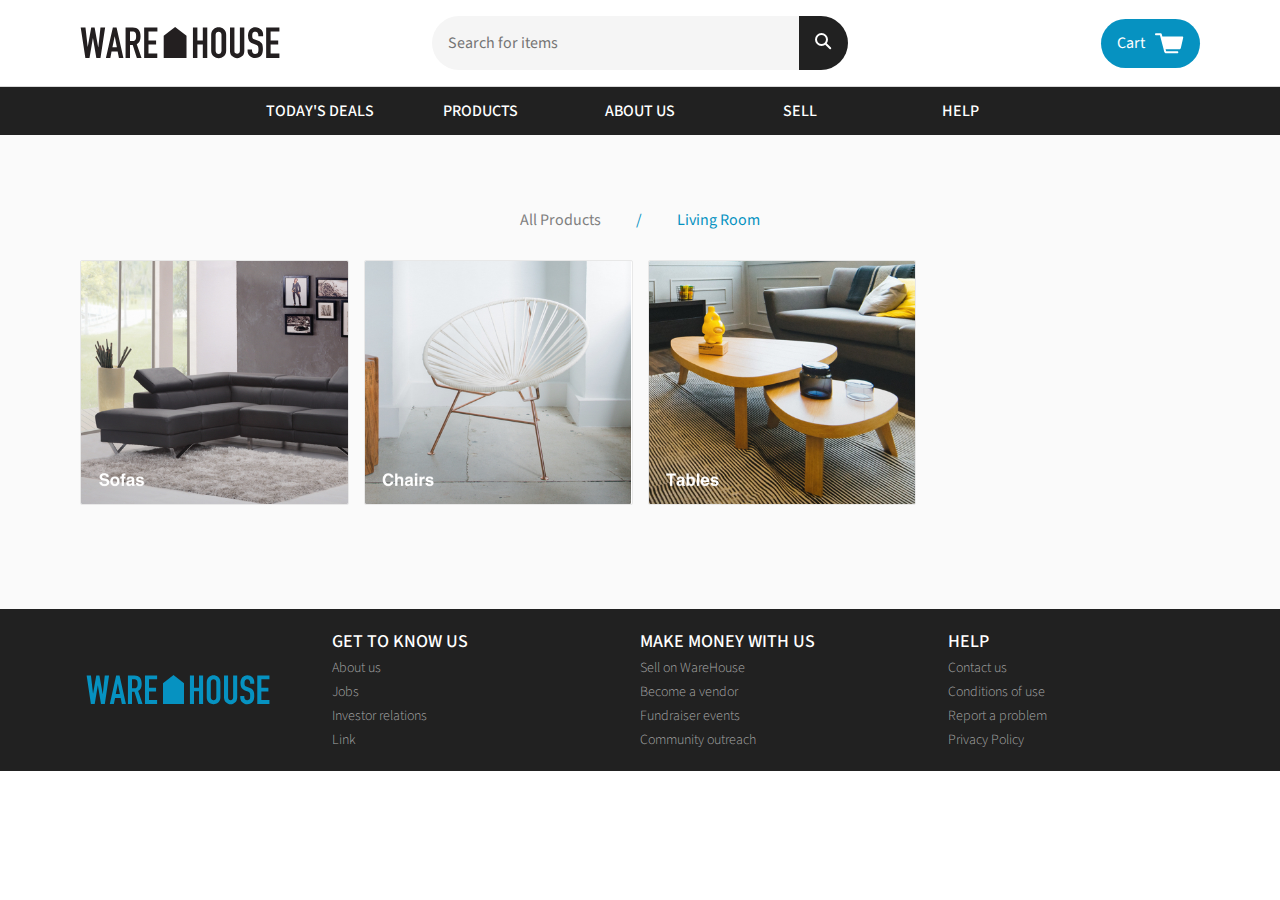
==== YuliyaShumilina-ware-house-starting-code/living.html @ 0e385f85 "Codecademy generated from the project submission page." ====
<!DOCTYPE html>
<html>
<head>
  <title>WareHouse</title>
  <link rel="stylesheet" type="text/css" href="resources/css/reset.css">
  <link rel="stylesheet" type="text/css" href="resources/css/base.css">
  <link href="https://fonts.googleapis.com/css?family=Playfair+Display:400,700i|Source+Sans+Pro:300,400,700" rel="stylesheet">
</head>
<body>
  <div class="container">

    <!-- Header -->

    <header role="banner">
      <div class="image-container">
        <a href="index.html"><img width="200px" src="resources/img/warehouse-logo-black.svg" alt="Warehouse Logo"></a>
      </div>
      <div class="search-bar">
        <input type="text" name="search" placeholder="Search for items">
        <a href="" class="icon"><img src="resources/img/search.svg" alt="Search Icon"></a>
      </div>
      <a href="cart.html" class="button cart">Cart <img src="resources/img/cart.svg" alt="Cart Icon"></a>
    </header>
    <nav role="navigation">
      <a href="deals.html">Today's Deals</a>
      <a href="products.html">Products</a>
      <a href="about.html">About Us</a>
      <a href="sell.html">Sell</a>
      <a href="#">Help</a>
    </nav>

    <!-- Living Room List Section -->

    <div id="main" role="main" class="product-list-section">
      <ul class="breadcrumb">
        <li><a href="products.html">All Products</a></li>
        <li>Living Room</li>
      </ul>

      <div class="product-list" role="region">
        <a href="sofas.html" class="product-item">
          <div class="image-container">
            <img src="resources/img/living/sofas.jpg" alt="Living Room Sofas">
          </div>
        </a>
        <a href="chairs.html" class="product-item">
          <div class="image-container">
            <img src="resources/img/living/chairs.jpg" alt="Living Room Chairs">
          </div>
        </a>
        <a href="tables.html" class="product-item">
          <div class="image-container">
            <img src="resources/img/living/tables.jpg" alt="Living Room Tables">
          </div>
        </a>
      </div>
    </div>

    <!-- Footer -->

    <footer role="contentinfo">
      <img src="resources/img/warehouse-logo.svg" alt="Warehouse Logo">
      <div class="links" role="navigation">
        <h4>Get to know us</h4>
        <a href="about.html">About us</a>
        <a href="jobs.html">Jobs</a>
        <a href="#">Investor relations</a>
        <a href="#">Link</a>
      </div>
      <div class="links" role="navigation">
        <h4>Make money with us</h4>
        <a href="sell.html">Sell on WareHouse</a>
        <a href="#">Become a vendor</a>
        <a href="#">Fundraiser events</a>
        <a href="#">Community outreach</a>
      </div>
      <div class="links" role="navigation">
        <h4>Help</h4>
        <a href="#">Contact us</a>
        <a href="#">Conditions of use</a>
        <a href="#">Report a problem</a>
        <a href="#">Privacy Policy</a>
      </div>
    </footer>
  </div>
</body>
</html>
---- YuliyaShumilina-ware-house-starting-code/resources/css/base.css ----
/* Site-Wide Styles */

html {
  font-size: 16px;
}

body {
  font-family: 'Source Sans Pro', sans-serif;
  color: hsla(0, 0%, 39%, 1);
}

a {
  font-family: 'Source Sans Pro', sans-serif;
  text-decoration: none;
  transition: .3s;
}

a:hover {
  color: #0692C1;
  cursor: pointer;
}
a .active { 
    color: #0692C1;
}

h1 {
  font-family: 'Playfair Display', serif;
  font-weight: bold;
  font-style: italic;
  font-size: 80px;	
}
h2 {
  font-family: 'Source Sans Pro', sans-serif;
  font-weight: 500;
  font-size:30px;
}
h3 {
  font-family: 'Source Sans Pro', sans-serif;
  font-weight: 300px;
  font-size: 20px;
}

input,
textarea,
select {
  border-radius: 3px;
  background-color: hsla(0, 0%, 96%, 1);
  padding: 1rem;
}

/* Reusable Component - Button */

.button {
  padding: 15px 35px;
  border-radius: 50px;
  background-color: #0692C1;
  text-align: center;
  color: hsla(0, 0%, 100%, 1);
  transition: .25s;
}

.button:hover {

  background-color: hsla(0, 0%, 13%, 1);
  color: hsla(0, 0%, 100%, 1);
}

.hero-button {
	background-color: #0692C1;
	color: hsla(0, 0%, 100%, 1);
	padding: 15px 35px;
	border-radius: 50px;
}
.hero-button:hover {
	background-color: hsla(0, 0%, 13%, 1);
	color: hsla(0, 0%, 100%, 1);
}



/* Reusable Component - Image Container */

.image-container {
  overflow: hidden;
}
.product-category {
	overflow:hidden;
	position: relative;
}

.image-container img {
  display: block;
  max-width: 100%;
  height: auto;
  background-size:cover;
  overflow:hidden;
}
.product-item:hover {
	box-shadow: 6px 6px 14px rgba(0, 0, 0, .3);
}

.product-category:hover {
  box-shadow: 6px 6px 14px rgba(0, 0, 0, .5);	
}

.overlay    {  background:rgba(0,0,0,.50);
               text-align:center;
               padding:125px 0 160px 0;
               opacity:0;
	           z-index: 2;
               -webkit-transition: opacity .25s ease;}

.product-category:hover  .overlay {
               opacity:1;}

.plus       {  font-family: 'Source Sans Pro', sans-serif;
               font-weight:700;
               color:rgba(255,255,255,.85);
               font-size:20px;
               }
#living-room {
	background-image:url(../img/home/living-room.jpg);
	background-size:cover;	
}
#bedroom {
	background-image:url(../img/home/bedroom.jpg);
	background-size:cover;	
}
#bathroom {
    background-image:url(../img/home/bathroom.jpg);
	background-size:cover;	
}
#dining-room {
    background-image:url(../img/home/dining-room.jpg);
	background-size:cover;	
}
.divider {
	border-top: 1px solid #e6e6e6;
	margin-top: 5rem;
	margin-bottom: 3rem;
}

/* Reusable Component - Product List */

.product-list-section {
  padding: 2.75rem 5rem 2.75rem 5rem;
  display: grid;
}

.product-list {
  display: grid;
  grid-template-columns: repeat(4, 1fr);
  margin-bottom: 3.75rem;
  grid-gap: 15px;
}

.product-category {
  border-radius: 2px;
  background-color: hsla(0, 0%, 100%, 1);
  border: solid 1px hsla(0, 0%, 91%, 1);
}

.product-category .description-category {
  padding: 1.5rem;
  text-align: left;
}

.product-category h3 {
  margin-bottom: .75rem;
  color: hsla(0, 0%, 29%, 1);
}

.product-item {
  border-radius: 2px;
  background-color: hsla(0, 0%, 100%, 1);
  border: solid 1px hsla(0, 0%, 91%, 1);
}

.product-item .description {
  padding: 1.5rem;
  text-align: left;
}


.product-item h3 {
  margin-bottom: .75rem;
  color: hsla(0, 0%, 29%, 1);
  position: relative;
  display: block;
}

.product-item .price {
  color: hsla(0, 0%, 55%, 1);
  font-family: 'Source Sans Pro', sans-serif;
  font-weight: normal;
  font-size:18px;
}
.product-item .sale {
  color: #0692C1;
  font-size:18px;
}
.product-item .price-reduced {
 color: hsla(0, 0%, 55%, 1);
 font-family: 'Source Sans Pro', sans-serif;
 font-weight: normal;
 text-decoration: line-through;
 font-size:18px;
	
}
.sale {
  color: #0692C1;
  font-size:18px;
}
.product-item .price-reduced {
 color: hsla(0, 0%, 55%, 1);
 font-family: 'Source Sans Pro', sans-serif;
 font-weight: normal;
 text-decoration: line-through;
 font-size:18px;
	
}
.rating {
	padding-top: 10px;
	color:#0692C1;
}


/* Reusable Component - Form Field With Label */
.field {
  display: flex;
  flex-direction: column;
}

.field label {
  padding-bottom: .75rem;
	padding-left: 1rem;
}


/* Reusable Component - Navigation Breadcrumbs */
ul.breadcrumb {
    padding: 2rem 4rem;
    list-style: none;
    align-items: left;
}
ul.breadcrumb li {
    display: inline;
    font-size: inherit;
    align-items: left;
	color: #0692C1;
	font-family: 'Source Sans Pro', sans-serif;
	font-weight: normal;
}
ul.breadcrumb li+li:before {
    padding: 2rem;
    color: #0692C1;
    content: "/\00a0";
}
ul.breadcrumb li a {
    color: hsla(0, 0%, 50%, 1);
    text-decoration: none;
}
ul.breadcrumb li a:hover {
    color: #0692C1;
    text-decoration: none;
}

@media only screen and (max-width: 1100px) {
  .product-list {
	display: grid;
    grid-template-columns: repeat(2, 1fr);
  }
}

@media only screen and (max-width: 680px) {
  .product-list {
	display: grid;  
    grid-template-columns: 1fr;
  }
.product-list-section {
  padding: 2.75rem 1rem 2.75rem 1rem;
  }
ul.breadcrumb {
padding: 20px 0px;
  }
#main.product-list-section h1  {
font-size: 50px;		
	}
}


/* Site-Wide Grid */

.container {
  display: grid;
  grid-template-areas: 'header'
                       'nav'
                       'main'
                       'footer';
}


/* Header */

header {
  grid-area: header;
  display: grid;
  grid-template-columns: 22rem 1fr 22rem;
  align-items: center;
  padding: 1rem 5rem;
  font-size: inherit;
  background-color: hsla(0, 0%, 100%, 1);
}

.search-bar {
  display: flex;
  border-radius: 33px 53px 33px 53px;
  width: 100%;
}

.search-bar input {
  flex-grow: 1;
  border-top-right-radius: 0;
  border-top-left-radius: 30px;
  border-bottom-right-radius: 0;
  border-bottom-left-radius: 30px;
}

.search-bar .icon {
  background-color: hsla(0, 0%, 13%, 1);
  border-radius: 0 53px 53px 0;
  padding: 1rem;
}
.search-bar .icon:hover {
	background-color:#0692C1;
}

.search-bar .icon img {
  vertical-align: middle;
}

.cart {
  justify-self: end;
  display: flex;
  align-items: center;
  padding: .875rem 1rem;
  border-radius: 54px;
}

.cart img {
  padding-left: .625rem;
}

nav {
  display: grid;
  grid-template-columns: repeat(5, 1fr);
  justify-items: center;
  grid-area: nav;
  background-color: hsla(0, 0%, 13%, 1);
  border-top: 1px solid hsla(0, 0%, 85%, 1);
  padding: 1rem 15rem 1rem 15rem;
}
nav a  {
	color: hsla(0, 0%, 100%, 1);
	font-family: 'Source Sans Pro', sans-serif;
	font-weight: 500;
	text-transform: uppercase;
	font-size: 16px;
}

nas a:hover {
	color: #f46314;
}
nav a:visted {
  color: hsla(0, 0%, 29%, 1);
}

@media only screen and (max-width: 1100px) {
  header {
	display: grid;
    grid-template-columns: 1fr; 
    justify-items: center;
	grid-gap: 20px;
	padding: 1rem 5rem;
  }

  .cart {
    justify-self: auto;
  }
 nav {
    grid-template-columns:repeat(5, 1fr);
	grid-gap: 10px;
	justify-items: center;
	padding: 1rem;

  }
}

@media only screen and (max-width: 700px) {
  nav {
    grid-template-columns: 1fr;
	grid-gap: 10px;
	justify-items: center;
	padding: 1rem;

  }
}

/* Main Section */

#main {
  grid-area: main;
  display: grid;
  justify-items: center;
  text-align: center;
  background-color: hsla(0, 0%, 98%, 1);
  border-top: 1px solid hsla(0, 0%, 98%, 1);
}

#main h1 {
  margin-bottom: 2rem;
  font-size: 80px;
 
  
}
#main h2 {
  margin-bottom: 2rem;
  font-size: inherit;
  font-size: 30px;
 
}

#main .button {
  box-sizing: border-box;
  width: 14.375rem;
  padding: .875rem 0;
}
#main .about h1 {
	color: hsla(0, 0%, 98%, 1);
}
.product-list-section h1 {
  color: hsla(0, 0%, 13%, 1);
}
@media only screen and (max-width: 810px) {
  
}

/* Footer */

footer {
  grid-area: footer;
  display: grid;
  grid-template-columns: repeat(4, 1fr);
  padding: 1.5rem;
  background-color: hsla(0, 0%, 13%, 1);
}

footer img {
  align-self: center;
  justify-self: center;
}

footer .links {
  display: grid;
  grid-row-gap: 10px;
}

footer a {
  color: hsla(0, 0%, 65%, 1);
  font-family: 'Source Sans Pro', sans-serif;
  font-size: 14px;
  font-weight: 300;
 
}
footer h4 {
	font-family:'Source Sans Pro', sans-serif;
	font-size: 18px;
	font-weight: 500;
	text-transform: uppercase;
	color:hsla(0, 0%, 100%, 1);
	
}

@media only screen and (max-width: 810px) {
  footer {
    grid-template-columns: repeat(3, 1fr);
	grid-gap: 15px;
  }

  footer img {
    grid-column: 1 / span 3;
  }
}

@media only screen and (max-width: 490px) {
  footer {
    grid-template-columns: 1fr;
    justify-items: center;
    text-align: center;
	grid-gap: 15px;
  }

  footer img {
    grid-column: auto;
  }
}
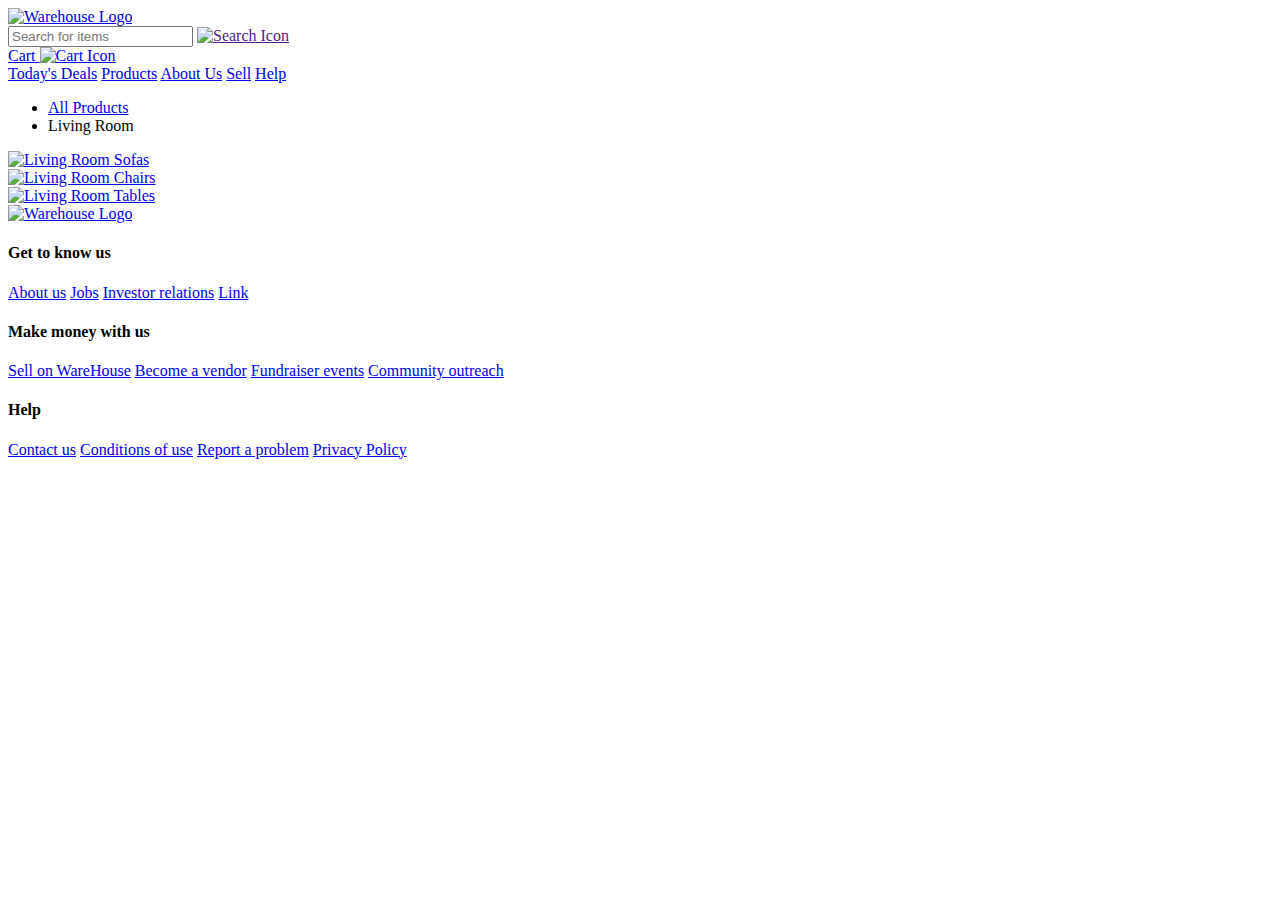
==== commit 477119b1: "Codecademy generated from the project submission page." ====
--- a/YuliyaShumilina-ware-house-starting-code/living.html
+++ b/YuliyaShumilina-ware-house-starting-code/living.html
@@ -2,8 +2,8 @@
 <html>
 <head>
   <title>WareHouse</title>
-  <link rel="stylesheet" type="text/css" href="resources/css/reset.css">
-  <link rel="stylesheet" type="text/css" href="resources/css/base.css">
+  <link rel="stylesheet" type="text/css" href="../ware-house-starting-code 2/resources/css/reset.css">
+  <link rel="stylesheet" type="text/css" href="../ware-house-starting-code 2/resources/css/base.css">
   <link href="https://fonts.googleapis.com/css?family=Playfair+Display:400,700i|Source+Sans+Pro:300,400,700" rel="stylesheet">
 </head>
 <body>
@@ -13,19 +13,19 @@
 
     <header role="banner">
       <div class="image-container">
-        <a href="index.html"><img width="200px" src="resources/img/warehouse-logo-black.svg" alt="Warehouse Logo"></a>
+        <a href="../ware-house-starting-code 2/index.html"><img width="200px" src="../ware-house-starting-code 2/resources/img/warehouse-logo-black.svg" alt="Warehouse Logo"></a>
       </div>
       <div class="search-bar">
         <input type="text" name="search" placeholder="Search for items">
-        <a href="" class="icon"><img src="resources/img/search.svg" alt="Search Icon"></a>
+        <a href="" class="icon"><img src="../ware-house-starting-code 2/resources/img/search.svg" alt="Search Icon"></a>
       </div>
-      <a href="cart.html" class="button cart">Cart <img src="resources/img/cart.svg" alt="Cart Icon"></a>
+      <a href="../ware-house-starting-code 2/cart.html" class="button cart">Cart <img src="../ware-house-starting-code 2/resources/img/cart.svg" alt="Cart Icon"></a>
     </header>
     <nav role="navigation">
-      <a href="deals.html">Today's Deals</a>
-      <a href="products.html">Products</a>
-      <a href="about.html">About Us</a>
-      <a href="sell.html">Sell</a>
+      <a href="../ware-house-starting-code 2/deals.html">Today's Deals</a>
+      <a href="../ware-house-starting-code 2/products.html">Products</a>
+      <a href="../ware-house-starting-code 2/about.html">About Us</a>
+      <a href="../ware-house-starting-code 2/sell.html">Sell</a>
       <a href="#">Help</a>
     </nav>
 
@@ -33,24 +33,24 @@
 
     <div id="main" role="main" class="product-list-section">
       <ul class="breadcrumb">
-        <li><a href="products.html">All Products</a></li>
+        <li><a href="../ware-house-starting-code 2/products.html">All Products</a></li>
         <li>Living Room</li>
       </ul>
 
       <div class="product-list" role="region">
-        <a href="sofas.html" class="product-item">
+        <a href="../ware-house-starting-code 2/sofas.html" class="product-item">
           <div class="image-container">
-            <img src="resources/img/living/sofas.jpg" alt="Living Room Sofas">
+            <img src="../ware-house-starting-code 2/resources/img/living/sofas.jpg" alt="Living Room Sofas">
           </div>
         </a>
-        <a href="chairs.html" class="product-item">
+        <a href="../ware-house-starting-code 2/chairs.html" class="product-item">
           <div class="image-container">
-            <img src="resources/img/living/chairs.jpg" alt="Living Room Chairs">
+            <img src="../ware-house-starting-code 2/resources/img/living/chairs.jpg" alt="Living Room Chairs">
           </div>
         </a>
-        <a href="tables.html" class="product-item">
+        <a href="../ware-house-starting-code 2/tables.html" class="product-item">
           <div class="image-container">
-            <img src="resources/img/living/tables.jpg" alt="Living Room Tables">
+            <img src="../ware-house-starting-code 2/resources/img/living/tables.jpg" alt="Living Room Tables">
           </div>
         </a>
       </div>
@@ -59,17 +59,17 @@
     <!-- Footer -->
 
     <footer role="contentinfo">
-      <img src="resources/img/warehouse-logo.svg" alt="Warehouse Logo">
+		<a href="../ware-house-starting-code 2/index.html"><img src="../ware-house-starting-code 2/resources/img/warehouse-logo.svg" alt="Warehouse Logo"></a>
       <div class="links" role="navigation">
         <h4>Get to know us</h4>
-        <a href="about.html">About us</a>
-        <a href="jobs.html">Jobs</a>
+        <a href="../ware-house-starting-code 2/about.html">About us</a>
+        <a href="../ware-house-starting-code 2/jobs.html">Jobs</a>
         <a href="#">Investor relations</a>
         <a href="#">Link</a>
       </div>
       <div class="links" role="navigation">
         <h4>Make money with us</h4>
-        <a href="sell.html">Sell on WareHouse</a>
+        <a href="../ware-house-starting-code 2/sell.html">Sell on WareHouse</a>
         <a href="#">Become a vendor</a>
         <a href="#">Fundraiser events</a>
         <a href="#">Community outreach</a>
